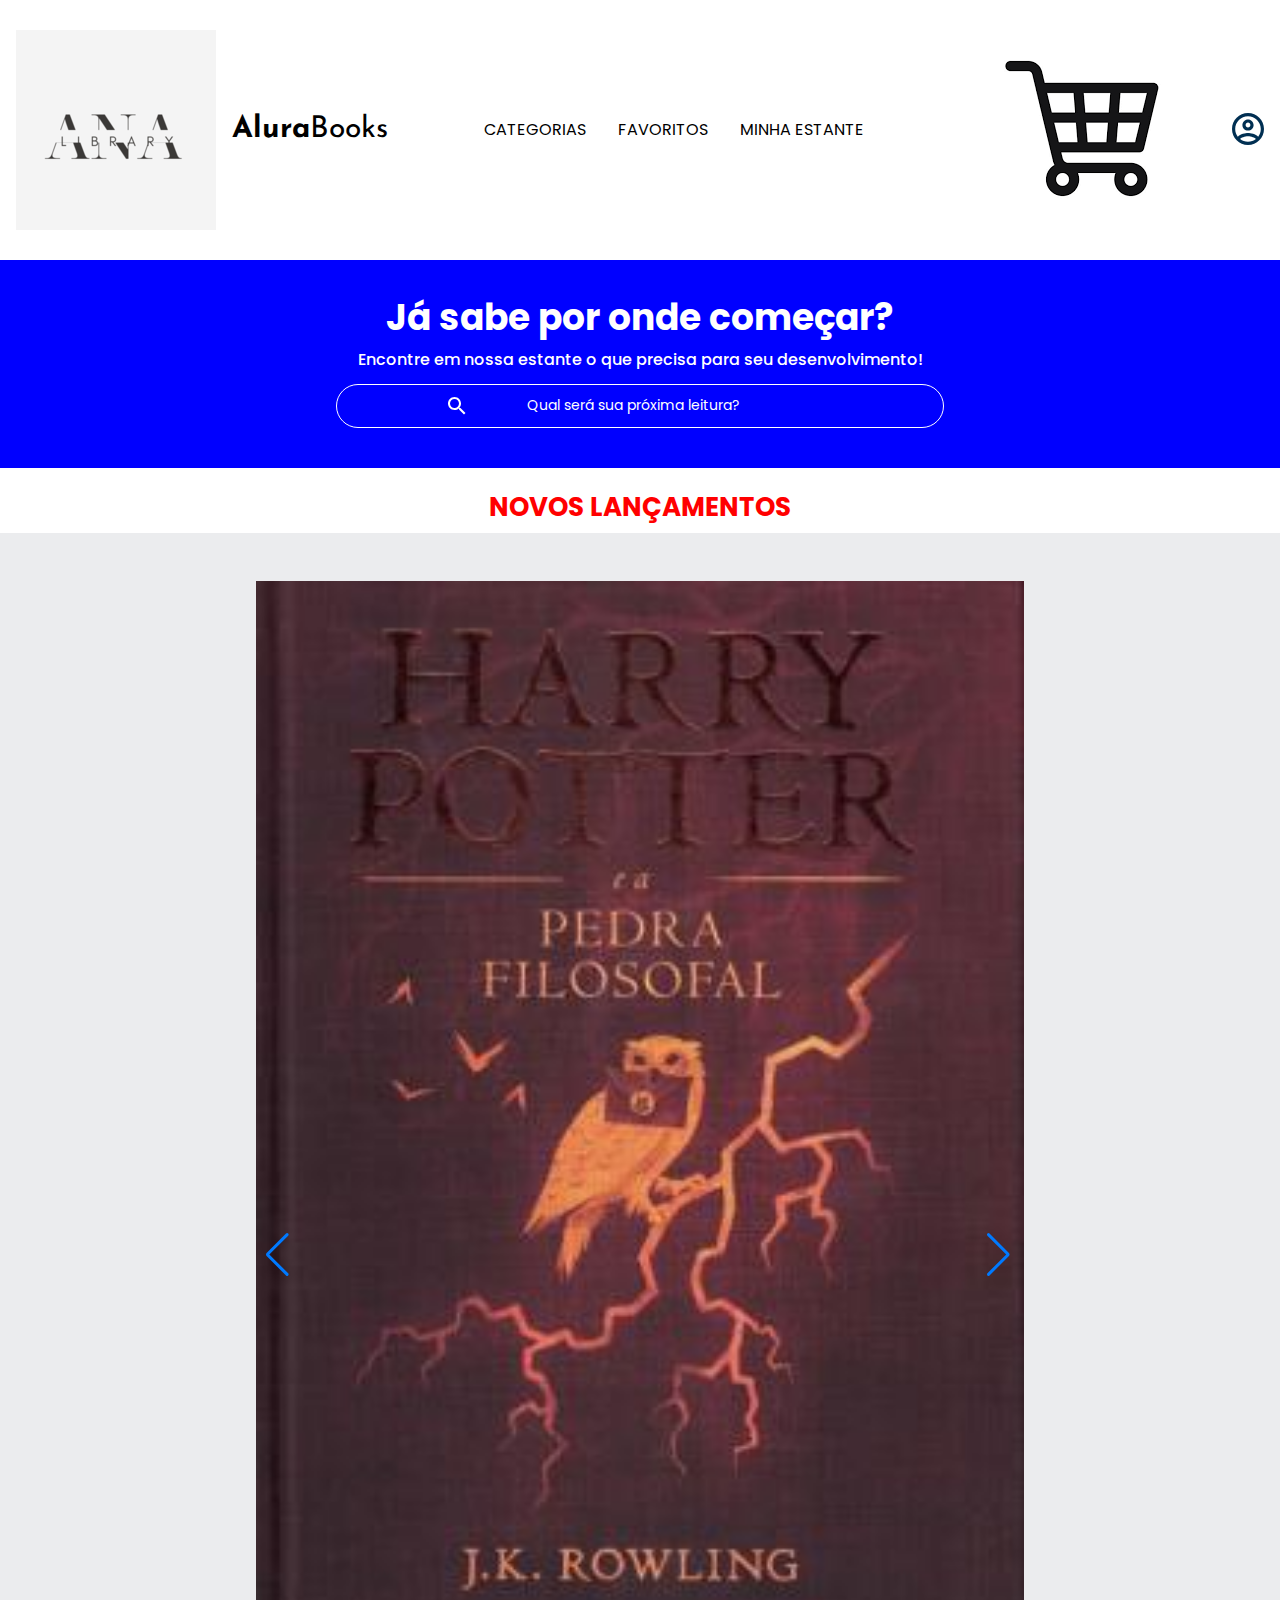
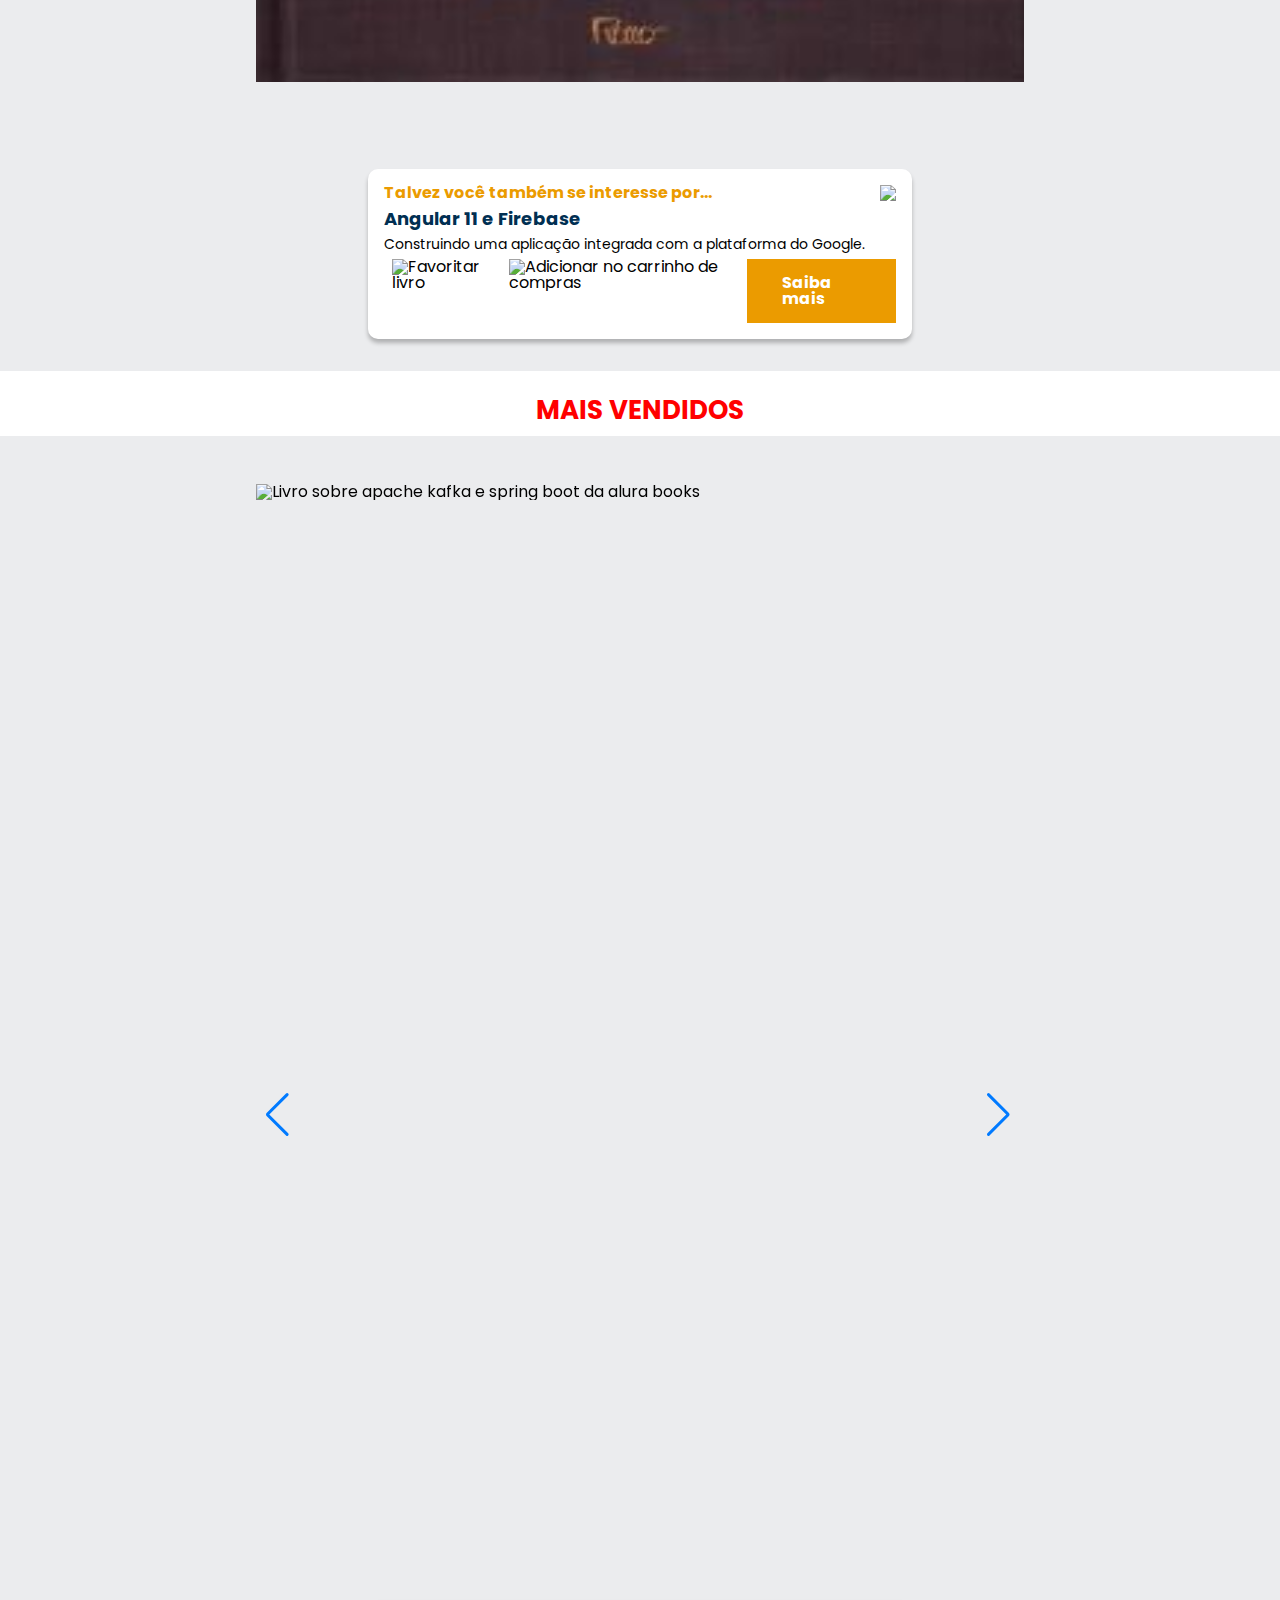
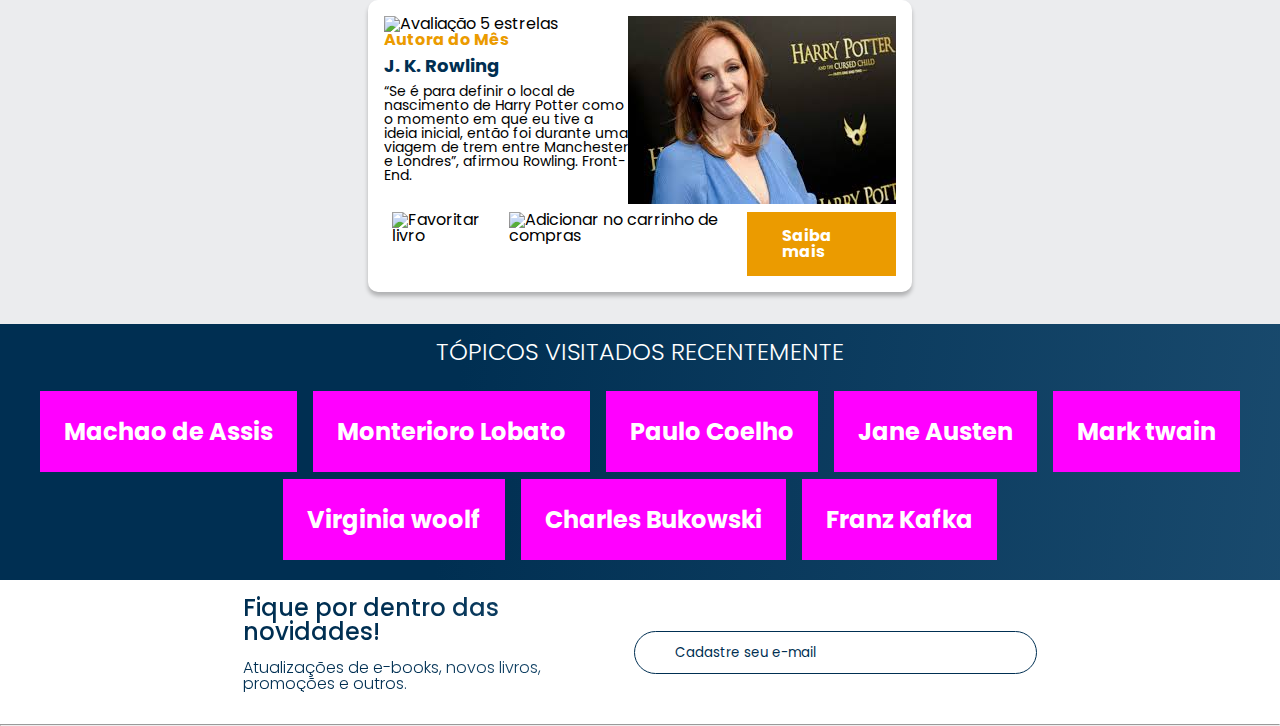
==== index.html @ 99ca9e41 "Update index.html" ====
<!DOCTYPE html>
<html>

<head>
    <meta charset="UTF-8">
    <meta name="viewport" content="width=device-width, initial-scale=1.0">
    <title>library</title>
    <link rel="stylesheet" href="reset.css">
    <link rel="preconnect" href="https://fonts.googleapis.com">
    <link rel="preconnect" href="https://fonts.gstatic.com" crossorigin>
    <link href="https://fonts.googleapis.com/css2?family=Poppins:wght@300;400;500;700&display=swap" rel="stylesheet">
    <link rel="stylesheet" href="https://unpkg.com/swiper@8/swiper-bundle.min.css" />
    <link href="https://fonts.googleapis.com/css2?family=Josefin+Sans:wght@400;700&display=swap" rel="stylesheet">
    <link rel="stylesheet" href="styles.css">
</head>

<body>
    <header class="cabeçalho">
        <div class="container">
            <input type="checkbox" id="menu" class="container__botao">
            <label for="menu" class="container__rotulo">
                <span class="cabeçalho__menu-hamburguer container__imagem"></span>
            </label>
            <ul class="lista-menu">
                <li class="lista-menu__titulo">Categorias</li>
                <li class="lista-menu__item">
                    <a href="#" class="lista-menu__link">Programação</a>
                </li>
                <li class="lista-menu__item">
                    <a href="#" class="lista-menu__link">Front-end</a>
                </li>
                <li class="lista-menu__item">
                    <a href="#" class="lista-menu__link">Infraestrutura</a>
                </li>
                <li class="lista-menu__item">
                    <a href="#" class="lista-menu__link">Business</a>
                </li>
                <li class="lista-menu__item">
                    <a href="#" class="lista-menu__link">Design & UX</a>
                </li>
            </ul>
            <img src="img/Black and Yellow Classy Personal Logo.png" alt="Logo da libray" class="container__imagem">
            <h1 class="container__titulo"><b class="container__titulo--negrito">Alura</b>Books</h1>
        </div>

        <ul class="opções">
            <input type="checkbox" id="opções-menu" class="opções__botão">
            <label for="opções-menu" class="opções__rotulo">
                <li class="opções__item">Categorias</li>
            </label>

            <ul class="lista-menu">
                <li class="lista-menu__item">
                    <a href="#" class="lista-menu__link">Programação</a>
                </li>
                <li class="lista-menu__item">
                    <a href="#" class="lista-menu__link">Front-end</a>
                </li>
                <li class="lista-menu__item">
                    <a href="#" class="lista-menu__link">Infraestrutura</a>
                </li>
                <li class="lista-menu__item">
                    <a href="#" class="lista-menu__link">Business</a>
                </li>
                <li class="lista-menu__item">
                    <a href="#" class="lista-menu__link">Design & UX</a>
                </li>
            </ul>

            <li class="opções__item"><a href="#" class="opções__link">Favoritos</a></li>
            <li class="opções__item"><a href="#" class="opções__link">Minha estante</a></li>
        </ul>

        <div class="container">
            <a href="#"><img src="img/Favoritos.svg" alt="Meus favoritos"
                    class="container__imagem container__imagem-transparente"></a>
            <a href="#" class="container__link">
                <img src="img/images.png" alt="Carrinhos de compras" class="container__imagem">
                <p class="container__texto">Minha sacola</p>
            </a>
            <a href="#" class="container__link">
                <img src="img/Usuario.svg" alt="Meu perfil" class="container__imagem">
                <p class="container__texto">Meu perfil</p>
            </a>
        </div>
    </header>
    <section class="banner">
        <h2 class="banner__titulo">Já sabe por onde começar?</h2>
        <p class="banner__texto">Encontre em nossa estante o que precisa para seu desenvolvimento!</p>
        <input type="search" class="banner__pesquisa" placeholder="Qual será sua próxima leitura?">
    </section>
    <section class="carrossel">
        <h2 class="carrossel__titulo">Novos lançamentos</h2>
        <!-- Slider main container -->
        <div class="carrossel__container">
            <div class="swiper">
                <!-- Additional required wrapper -->
                <!-- If we need pagination -->
                <div class="swiper-pagination"></div>

                <div class="swiper-wrapper">
                    <!-- Slides -->
                    <div class="swiper-slide"><img src="img/4164035.jpg"
                            alt="Livro sobre harry potter"></div>
                    <div class="swiper-slide"><img src="img/7957bcfc1da0d80e512e106b49c8966b.jpg"
                            alt="Livro sobre harry potter"></div>
                    <div class="swiper-slide"><img src="img/Harry_Potter_E_As_Reliquias_Da_Morte_-_Capa_Dura416409.2.jpg"
                            alt="Livro sobre harry potter"></div>
                    <div class="swiper-slide"><img src="img/Guia Front-end.svg" alt="Livro Guia front end"></div>
                    <div class="swiper-slide"><img src="img/Portugol.svg" alt="Livro sobre portugol"></div>
                    <div class="swiper-slide"><img src="img/Acessibilidade.svg" alt="livro sobre acessibilidade"></div>
                </div>

                <!-- If we need navigation buttons -->
                <div class="swiper-button-prev"></div>
                <div class="swiper-button-next"></div>
            </div>

            <div class="card">
                <!-- 1º linha -->
                <div class="card__descrição">
                    <!-- 1º coluna -->
                    <div class="descrição">
                        <h3 class="descrição__titulo">Talvez você também se interesse por...</h3>
                        <h2 class="descrição__titulo-livro">Angular 11 e Firebase</h2>
                        <p class="descrição__texto">Construindo uma aplicação integrada com a plataforma do Google.</p>
                    </div>
                    <!-- 2º coluna -->
                    <img src="img/Angular.svg" class="descrição__imagem">
                </div>

                <!-- 2º linha -->
                <div class="card__botões">
                    <!-- 1º coluna -->
                    <ul class="botões">
                        <li class="botões__item"><img src="img/Favoritos.svg" alt="Favoritar livro"></li>
                        <li class="botões__item"><img src="img/Compras.svg" alt="Adicionar no carrinho de compras"></li>
                    </ul>
                    <!-- 2º coluna -->
                    <a href="#" class="botões__ancora">Saiba mais</a>
                </div>
            </div>
        </div>
    </section>

    <section class="carrossel">
        <h2 class="carrossel__titulo">Mais vendidos</h2>
        <!-- Slider main container -->
        <div class="carrossel__container">
            <div class="swiper">
                <!-- Additional required wrapper -->
                <!-- If we need pagination -->
                <div class="swiper-pagination"></div>

                <div class="swiper-wrapper">
                    <!-- Slides -->
                    <div class="swiper-slide"><img src="img/ApacheKafka.svg"
                            alt="Livro sobre apache kafka e spring boot da alura books"></div>
                    <div class="swiper-slide"><img src="img/Liderança.svg"
                            alt="Livro sobre liderança em design da alura books"></div>
                    <div class="swiper-slide"><img src="img/Javascript.svg"
                            alt="Livro sobre javascript assertivo da alurabooks"></div>
                    <div class="swiper-slide"><img src="img/Guia Front-end.svg" alt="Livro Guia front end"></div>
                    <div class="swiper-slide"><img src="img/Portugol.svg" alt="Livro sobre portugol"></div>
                    <div class="swiper-slide"><img src="img/Acessibilidade.svg" alt="livro sobre acessibilidade"></div>
                </div>

                <!-- If we need navigation buttons -->
                <div class="swiper-button-prev"></div>
                <div class="swiper-button-next"></div>
            </div>

            <div class="card">
                <!-- 1º linha -->
                <div class="card__descrição">
                    <!-- 1º coluna -->
                    <div class="descrição">
                        <img src="img/Estrelinhas.svg" alt="Avaliação 5 estrelas">
                        <h3 class="descrição__titulo">Autora do Mês</h3>
                        <h2 class="descrição__titulo-livro">J. K. Rowling</h2>
                        <p class="descrição__texto"> “Se é para definir o local de nascimento de Harry Potter como o momento em que eu tive a ideia inicial, então foi durante uma viagem de trem entre Manchester e Londres”, afirmou Rowling.
                            Front-End.
                        </p>
                    </div>
                    <!-- 2º coluna -->
                    <img src="img/images.jpeg" class="descrição__imagem">
                </div>

                <!-- 2º linha -->
                <div class="card__botões">
                    <!-- 1º coluna -->
                    <ul class="botões">
                        <li class="botões__item"><img src="img/Favoritos.svg" alt="Favoritar livro"></li>
                        <li class="botões__item"><img src="img/Compras.svg" alt="Adicionar no carrinho de compras"></li>
                    </ul>
                    <!-- 2º coluna -->
                    <a href="#" class="botões__ancora">Saiba mais</a>
                </div>
            </div>
        </div>
    </section>

    <section class="tópicos">
        <h2 class="tópicos__titulo">TÓPICOS VISITADOS RECENTEMENTE</h2>
        <ul class="tópicos__lista">
            <li class="tópicos__item">
                <a href="#" class="tópicos__link">Machao de Assis</a>
            </li>
            <li class="tópicos__item">
                <a href="#" class="tópicos__link">Monterioro Lobato</a>
            </li>
            <li class="tópicos__item">
                <a href="#" class="tópicos__link">Paulo Coelho</a>
            </li>
            <li class="tópicos__item">
                <a href="#" class="tópicos__link">Jane Austen</a>
            </li>
            <li class="tópicos__item">
                <a href="#" class="tópicos__link">Mark twain</a>
            </li>
            <li class="tópicos__item">
                <a href="#" class="tópicos__link">Virginia woolf</a>
            </li>
            <li class="tópicos__item">
                <a href="#" class="tópicos__link">Charles Bukowski</a>
            </li>
            <li class="tópicos__item">
                <a href="#" class="tópicos__link">Franz Kafka</a>
            </li>
        </ul>
    </section>

    <section class="contato">
        <div class="contato__descrição">
            <h2 class="contato__titulo">Fique por dentro das novidades!</h2>
            <p class="contato__texto">Atualizações de e-books, novos livros, promoções e outros.</p>
        </div>
        <input type="email" placeholder="Cadastre seu e-mail" class="contato__email">
    </section>

    <hr />

   
    </script>
</body>

</html>
---- styles.css ----
@import url("styles/header.css");
@import url("styles/banner.css");
@import url("styles/carrossel.css");
@import url("styles/topicos.css");
@import url("styles/contato.css");
@import url("styles/rodapé.css");

:root {
    --cor-de-fundo: #EBECEE;
    --branco: #FFFFFF;
    --laranja: #EB9B00;
    --azul-degrade: linear-gradient(97.54deg, #002F52 35.49%, #326589 165.37%);
    --fonte-principal: "Poppins";
    --azul: #002F52;
    --fonte-secundario: "Josefin Sans";
    --preto: #000000;
    --cinza: #474646;
    --cinza-claro: #858585;
}

body {
    background-color: var(--cor-de-fundo);
    font-family: var(--fonte-principal);
    font-size: 16px;
    font-weight: 400;
}
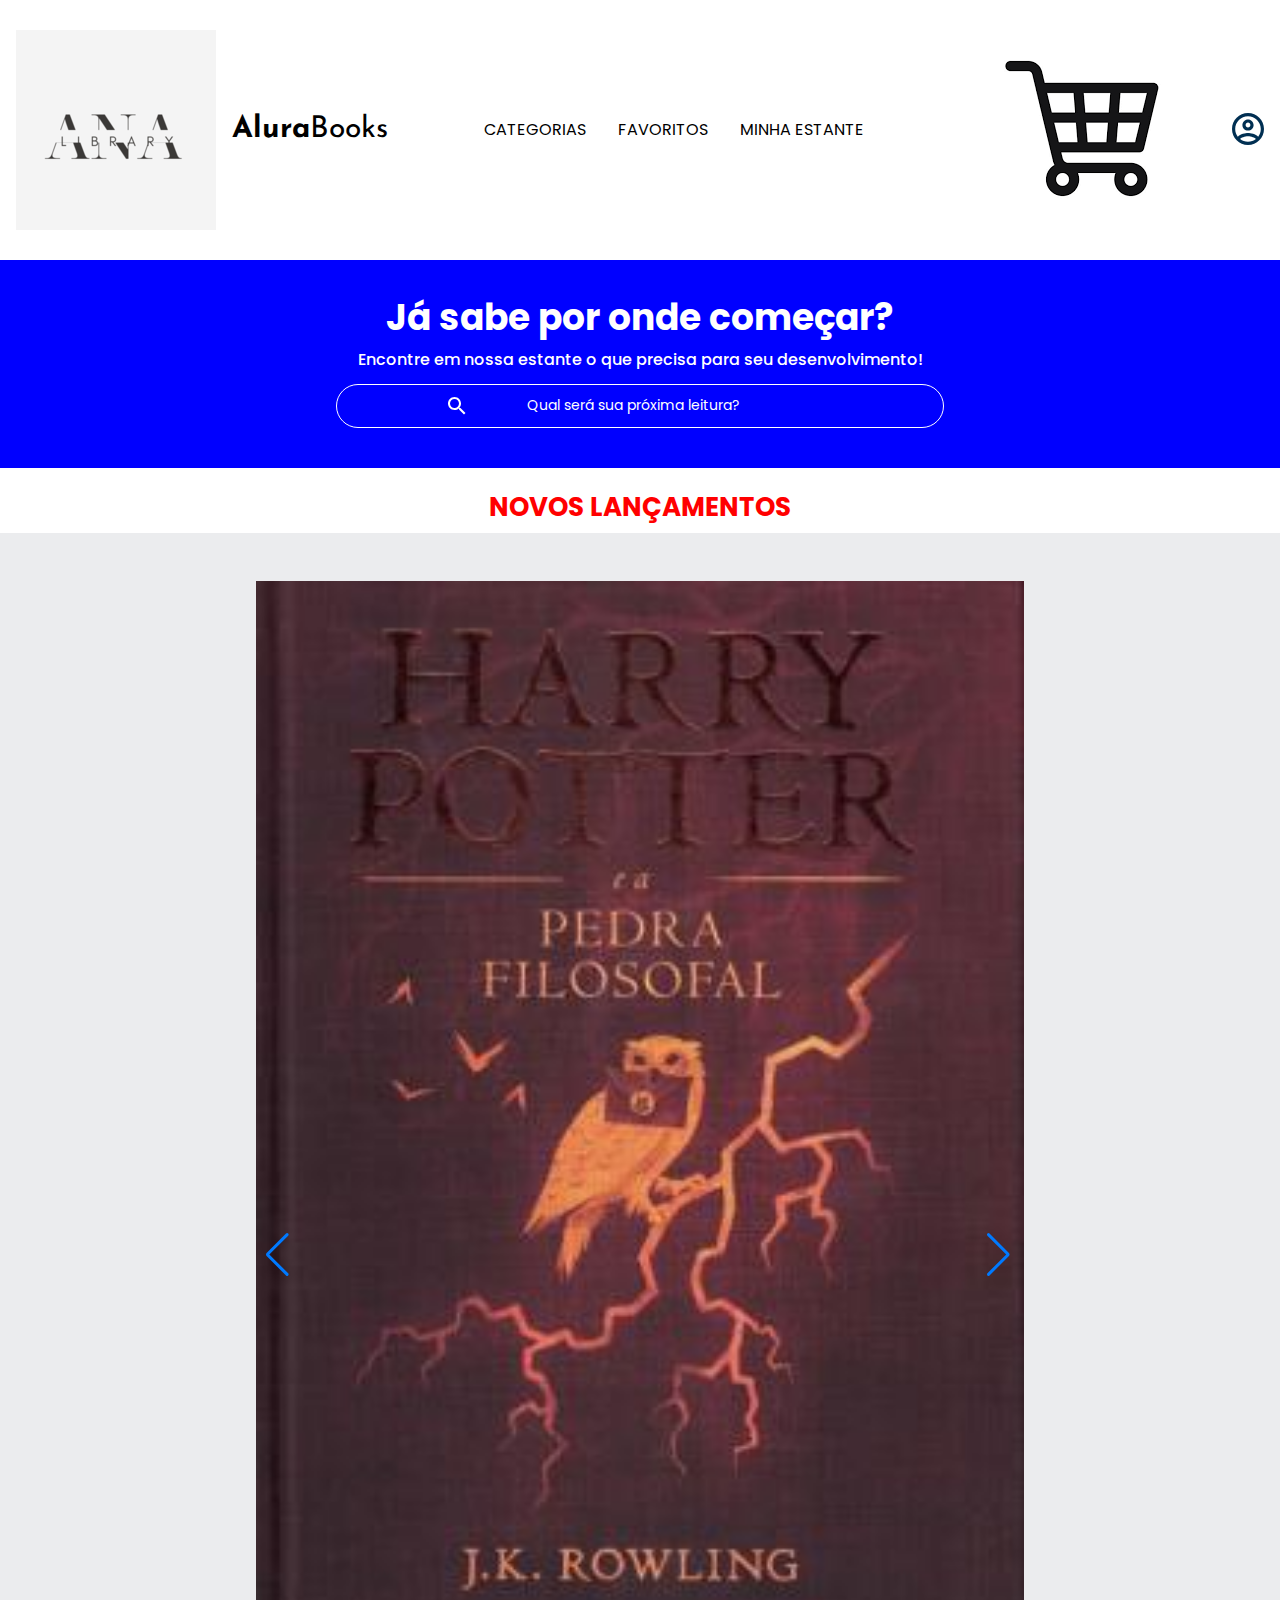
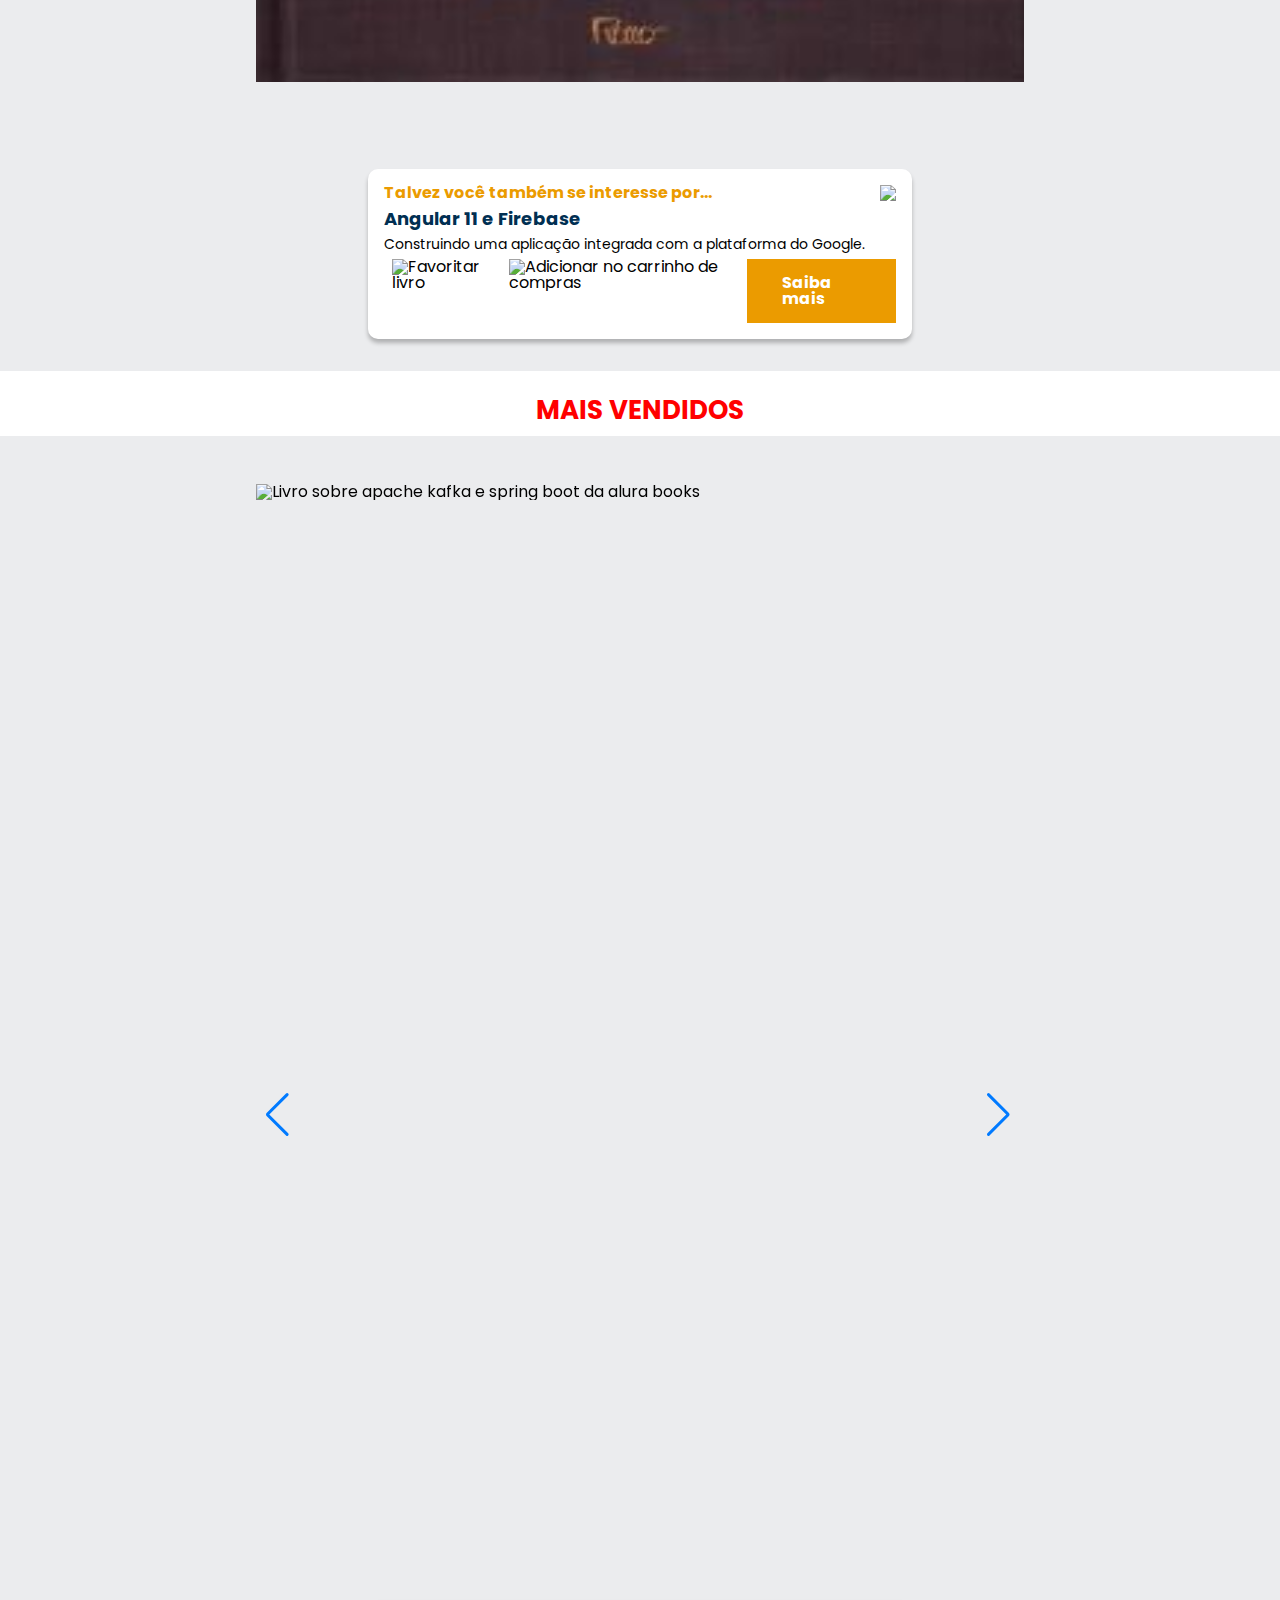
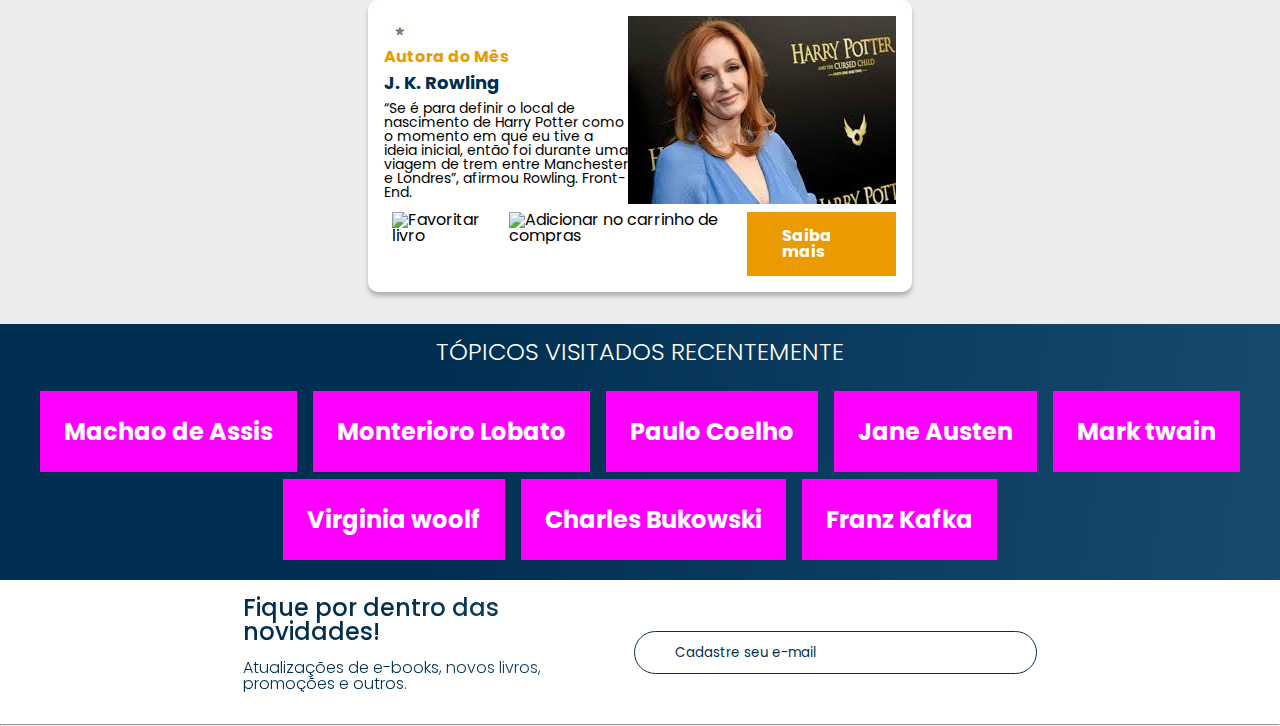
==== commit ecfa16d8: "Update index.html" ====
--- a/index.html
+++ b/index.html
@@ -176,7 +176,7 @@
                 <div class="card__descrição">
                     <!-- 1º coluna -->
                     <div class="descrição">
-                        <img src="img/Estrelinhas.svg" alt="Avaliação 5 estrelas">
+                        <img src="img/7dc66c9e-4aba-4592-a728-1fb5822ed86c-607eb6dacf459cc85316566155200579-1024-1024 .jpeg" alt="Avaliação 5 estrelas">
                         <h3 class="descrição__titulo">Autora do Mês</h3>
                         <h2 class="descrição__titulo-livro">J. K. Rowling</h2>
                         <p class="descrição__texto"> “Se é para definir o local de nascimento de Harry Potter como o momento em que eu tive a ideia inicial, então foi durante uma viagem de trem entre Manchester e Londres”, afirmou Rowling.
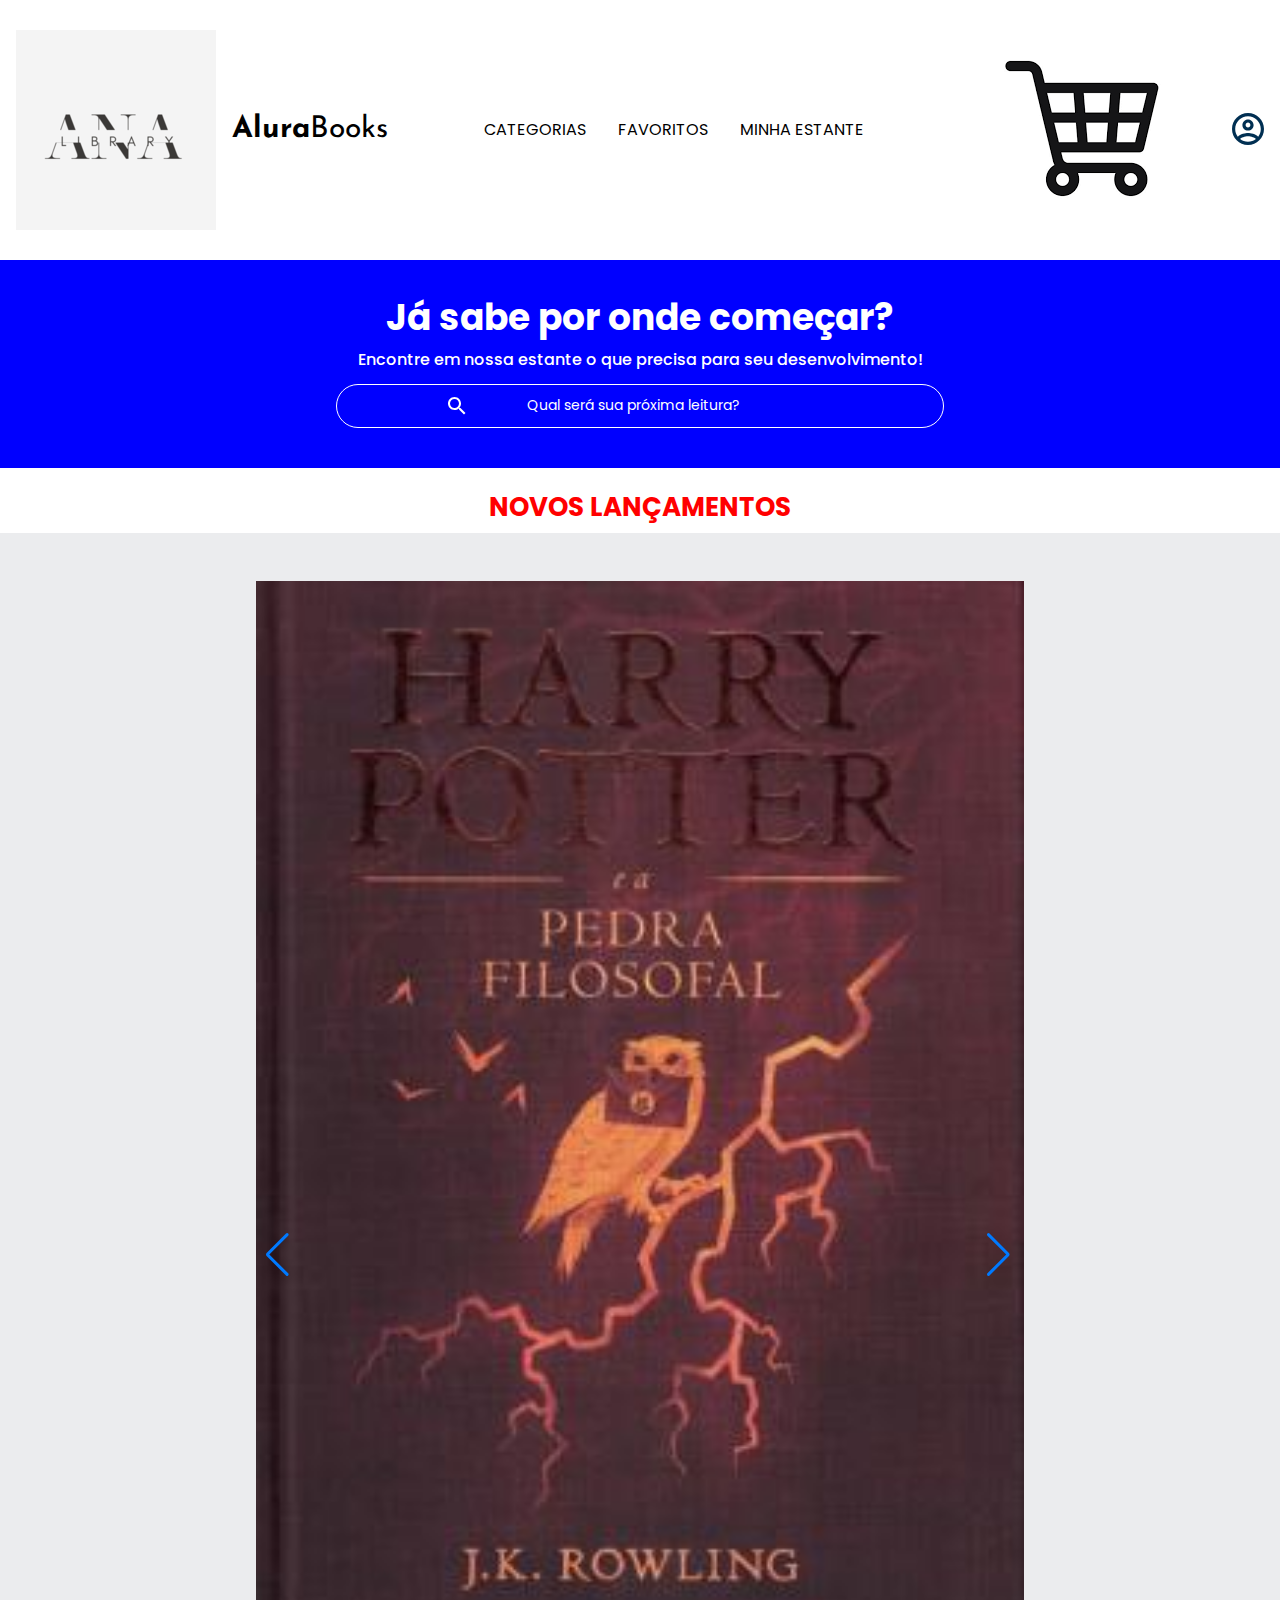
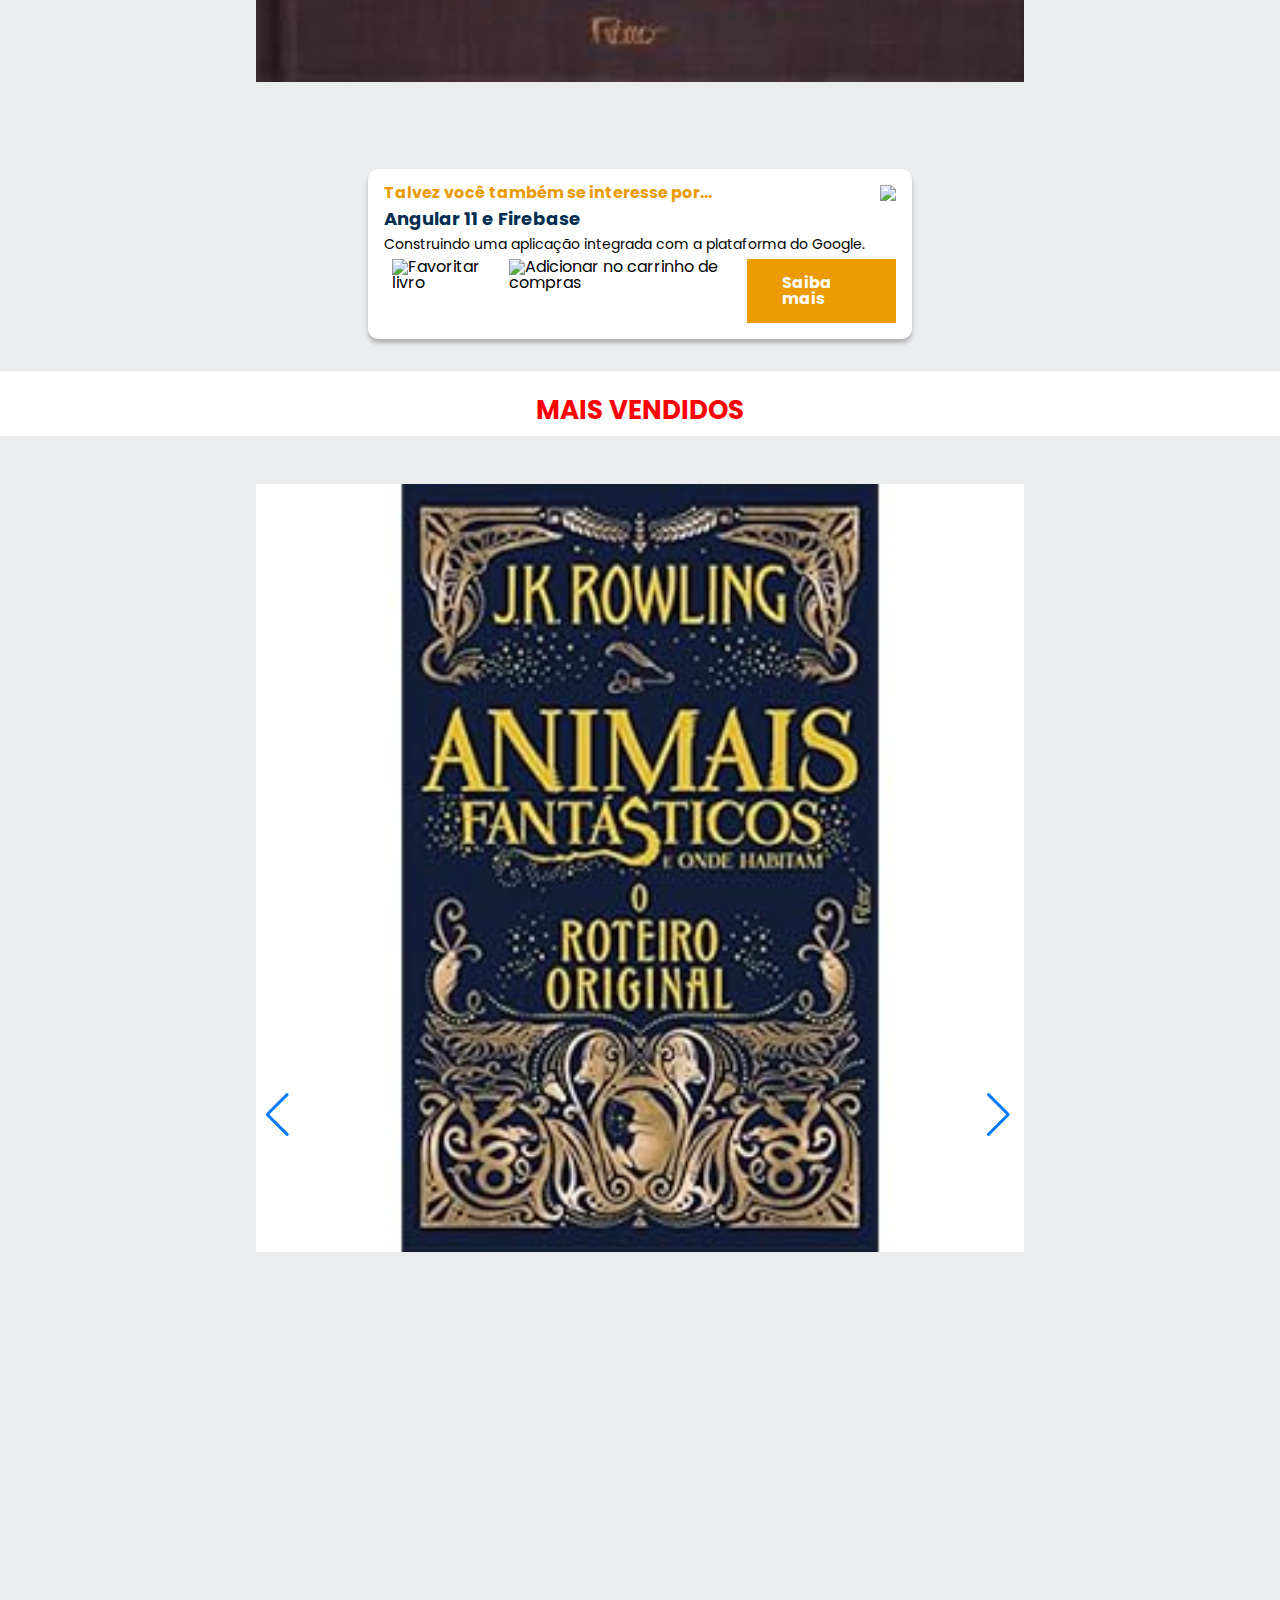
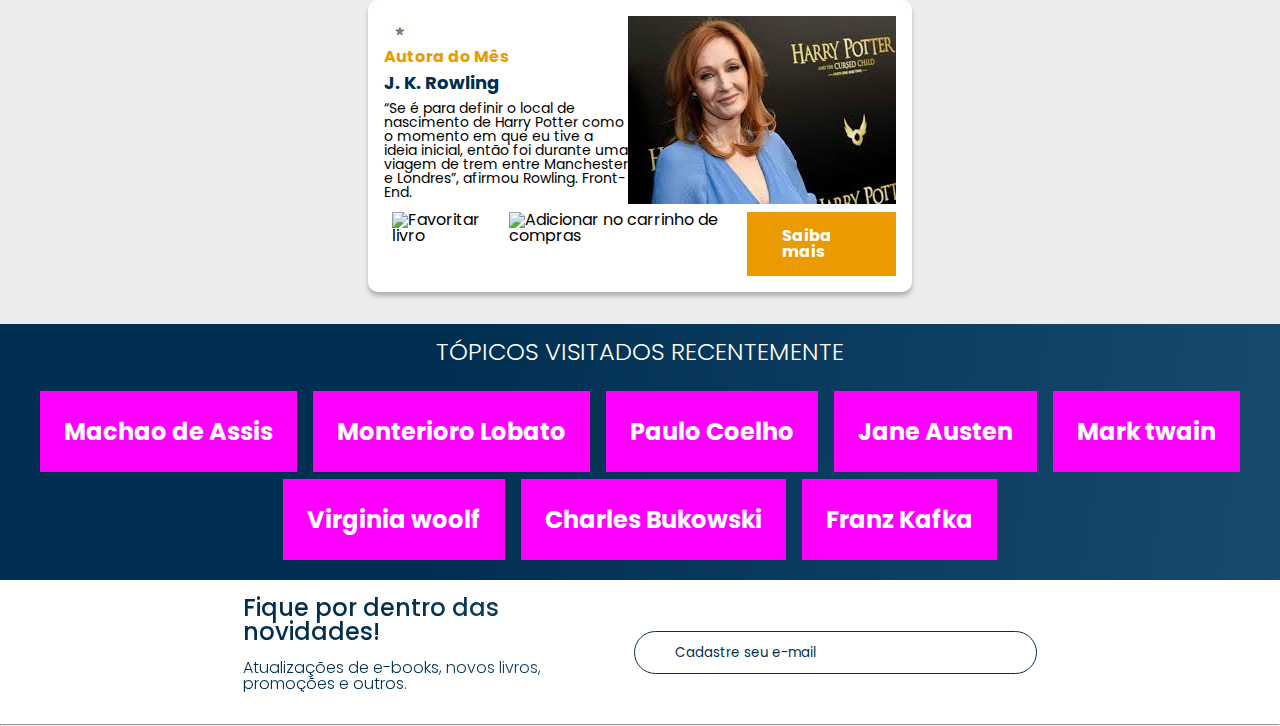
==== commit f4851885: "Update index.html" ====
--- a/index.html
+++ b/index.html
@@ -107,9 +107,9 @@
                             alt="Livro sobre harry potter"></div>
                     <div class="swiper-slide"><img src="img/Harry_Potter_E_As_Reliquias_Da_Morte_-_Capa_Dura416409.2.jpg"
                             alt="Livro sobre harry potter"></div>
-                    <div class="swiper-slide"><img src="img/Guia Front-end.svg" alt="Livro Guia front end"></div>
-                    <div class="swiper-slide"><img src="img/Portugol.svg" alt="Livro sobre portugol"></div>
-                    <div class="swiper-slide"><img src="img/Acessibilidade.svg" alt="livro sobre acessibilidade"></div>
+                    <div class="swiper-slide"><img src="img/51B+7ZIsOsL._SR290,290_.jpg" alt="Livro Guia front end"></div>
+                    <div class="swiper-slide"><img src="img/61tk0xw+V2L._SR290,290_.jpg" alt="Livro sobre portugol"></div>
+                    <div class="swiper-slide"><img src="img/capas-de-livros-through-the-breaking.jpg" alt="livro sobre acessibilidade"></div>
                 </div>
 
                 <!-- If we need navigation buttons -->
@@ -155,7 +155,7 @@
 
                 <div class="swiper-wrapper">
                     <!-- Slides -->
-                    <div class="swiper-slide"><img src="img/ApacheKafka.svg"
+                    <div class="swiper-slide"><img src="img/61tk0xw+V2L._SR290,290_.jpg"
                             alt="Livro sobre apache kafka e spring boot da alura books"></div>
                     <div class="swiper-slide"><img src="img/Liderança.svg"
                             alt="Livro sobre liderança em design da alura books"></div>
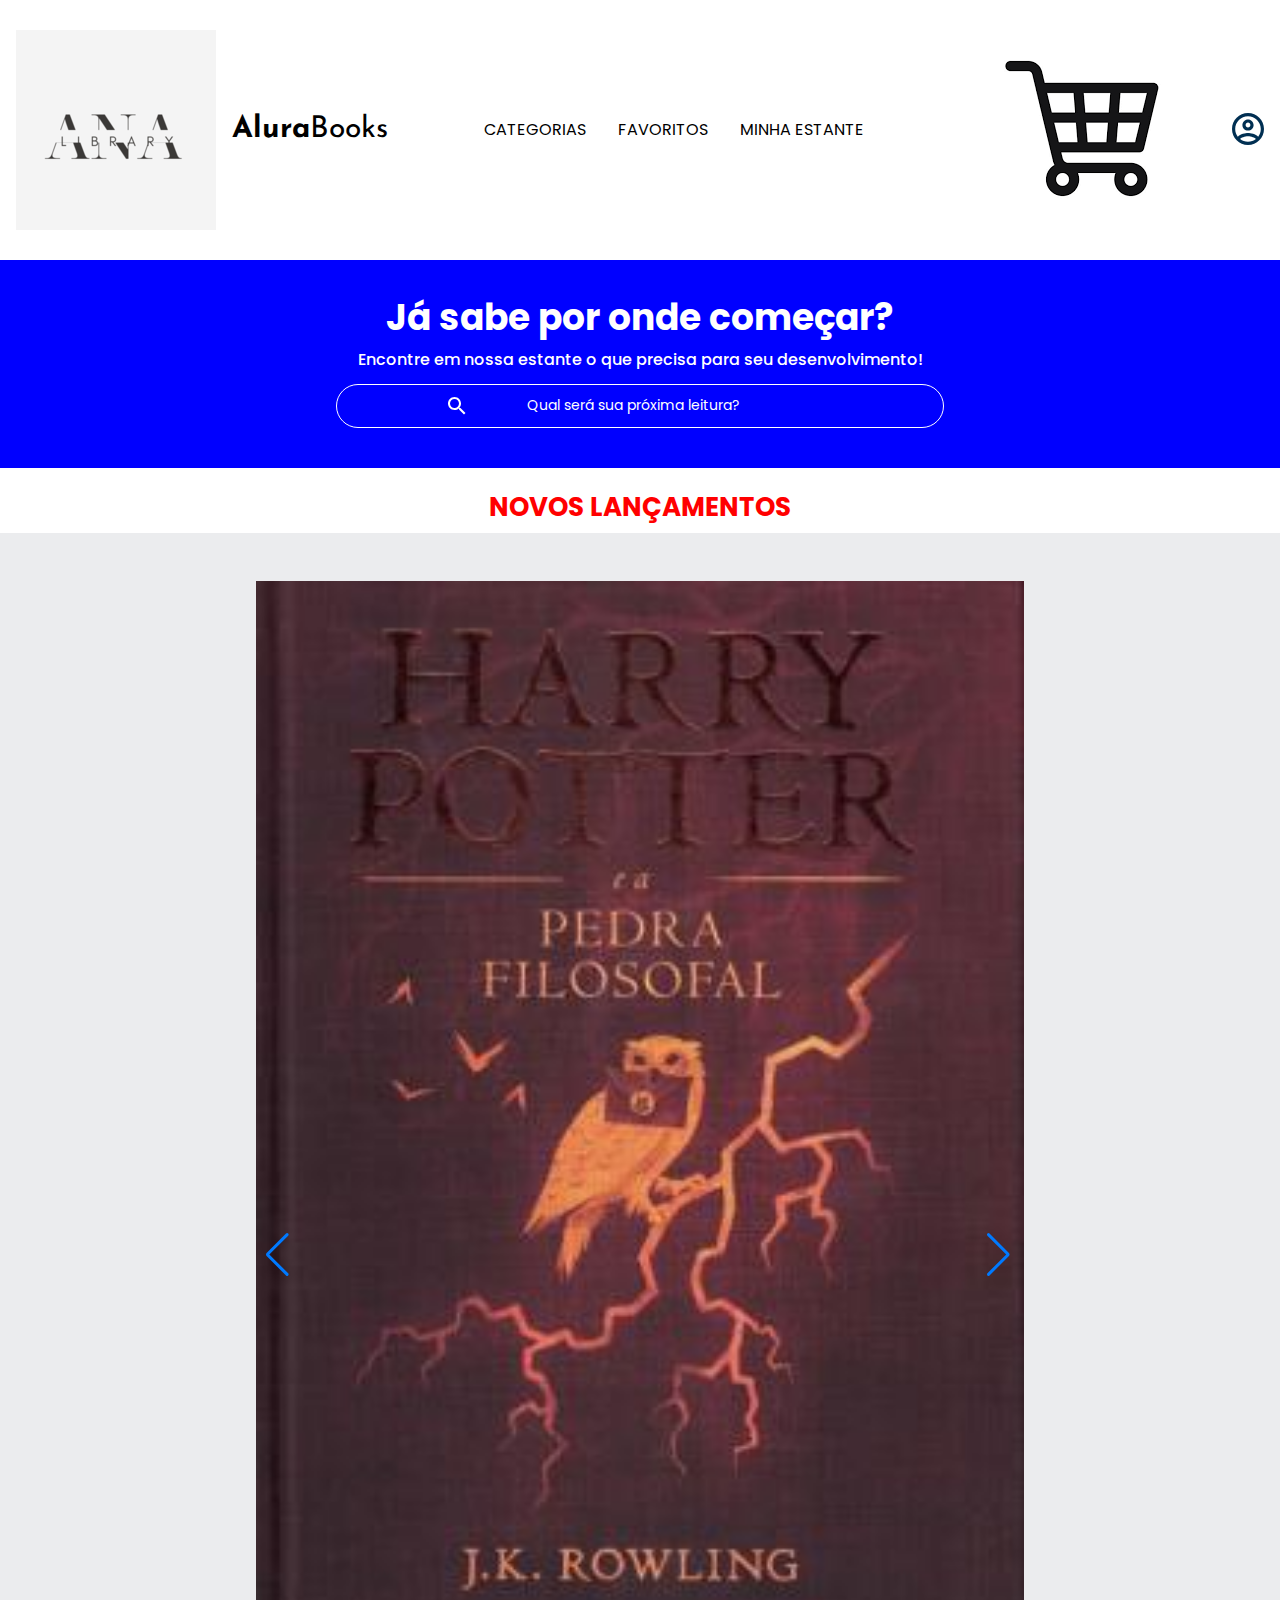
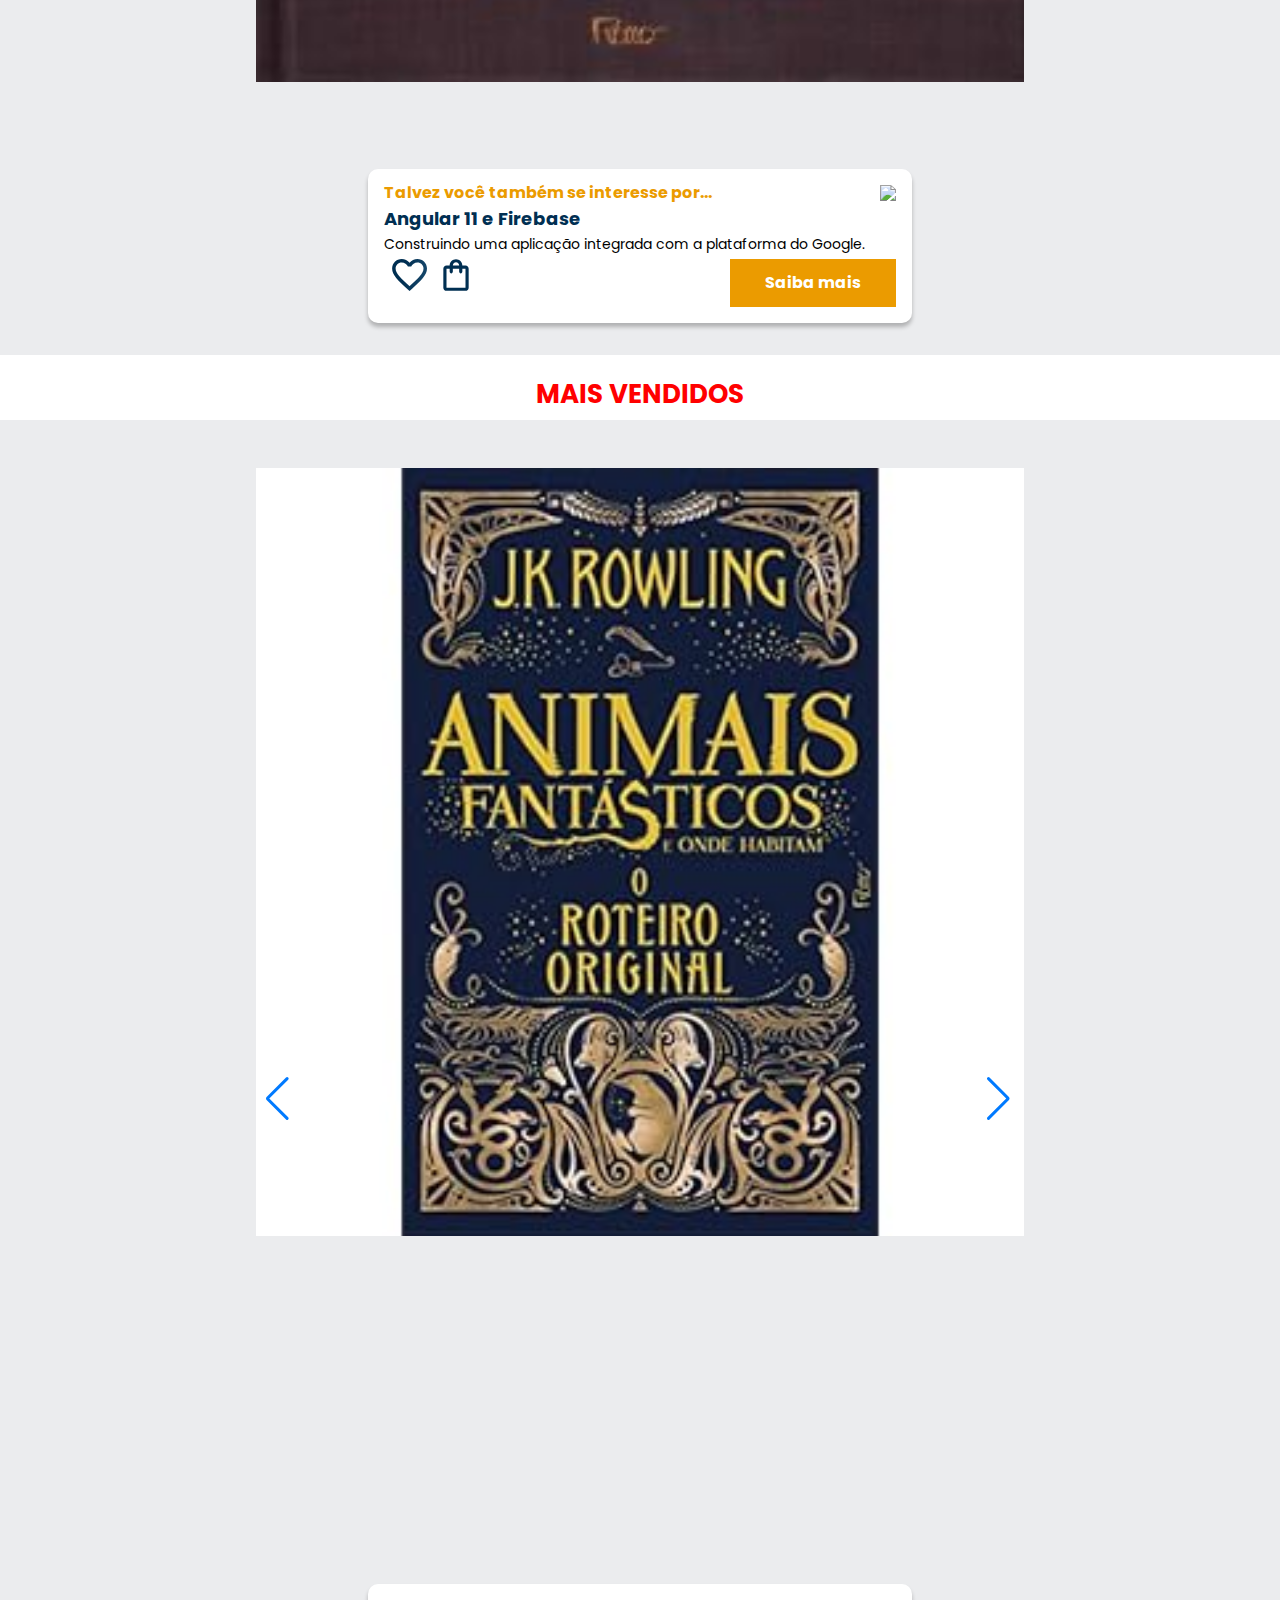
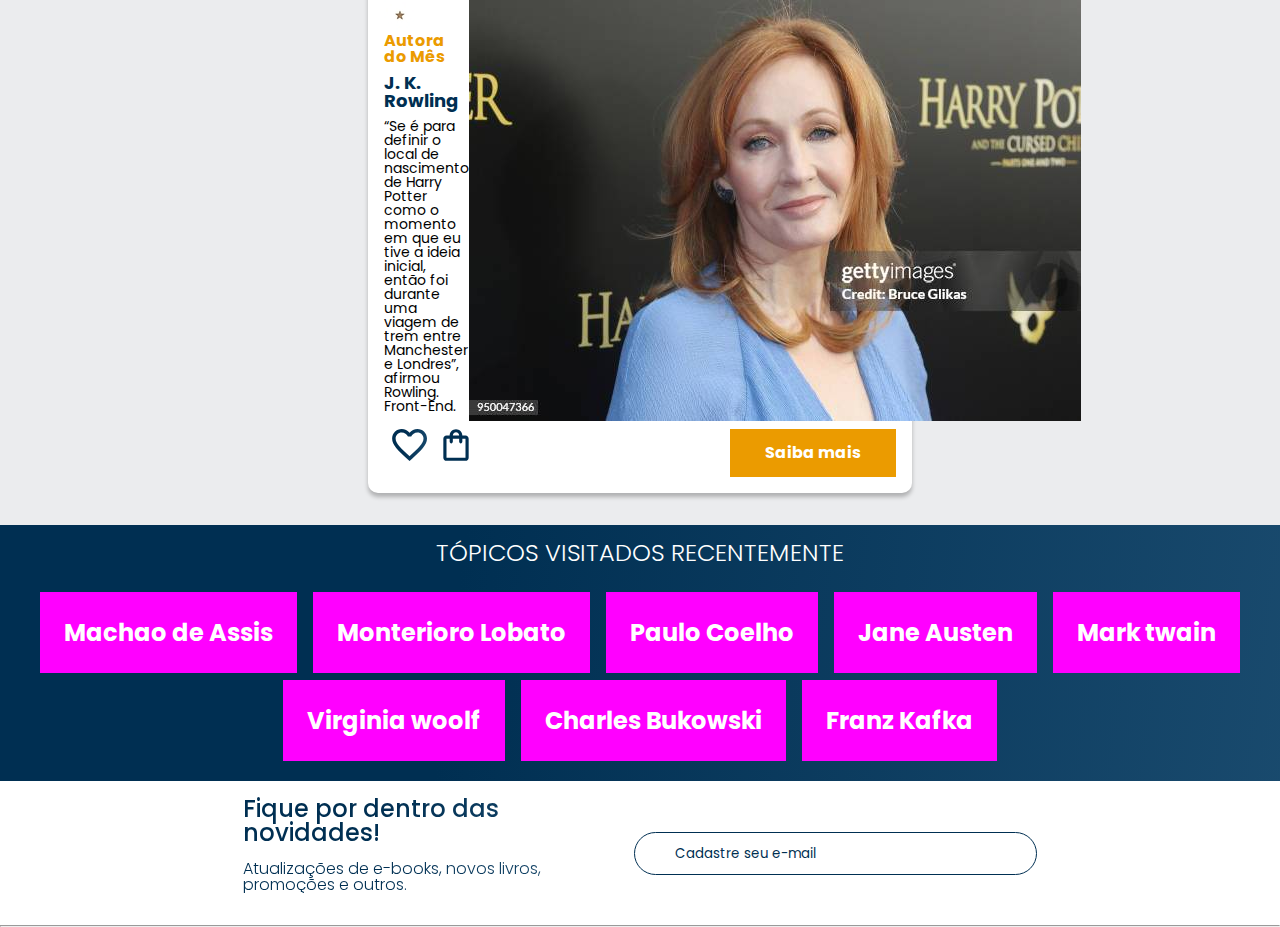
==== commit 8407867c: "Update index.html" ====
--- a/index.html
+++ b/index.html
@@ -184,7 +184,7 @@
                         </p>
                     </div>
                     <!-- 2º coluna -->
-                    <img src="img/images.jpeg" class="descrição__imagem">
+                    <img src="img/gettyimages-950047366-612x612.jpg" class="descrição__imagem">
                 </div>
 
                 <!-- 2º linha -->
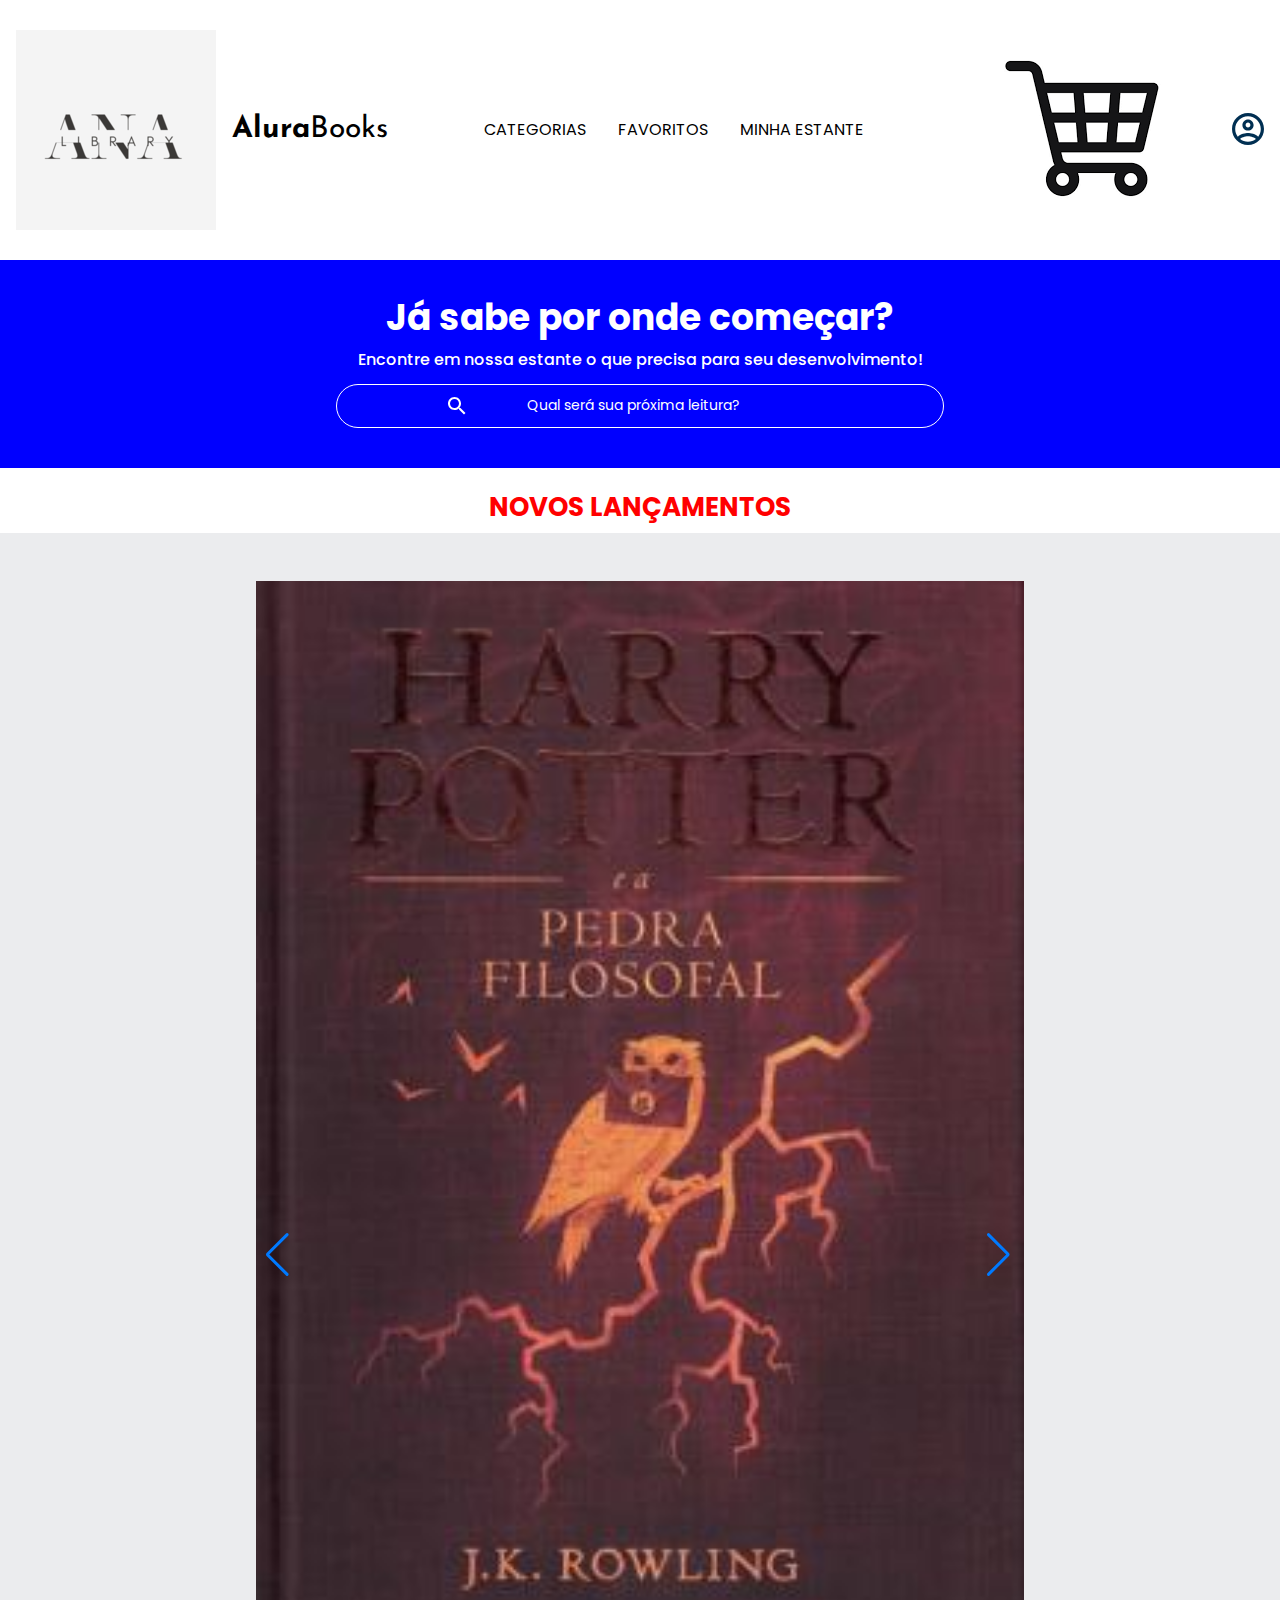
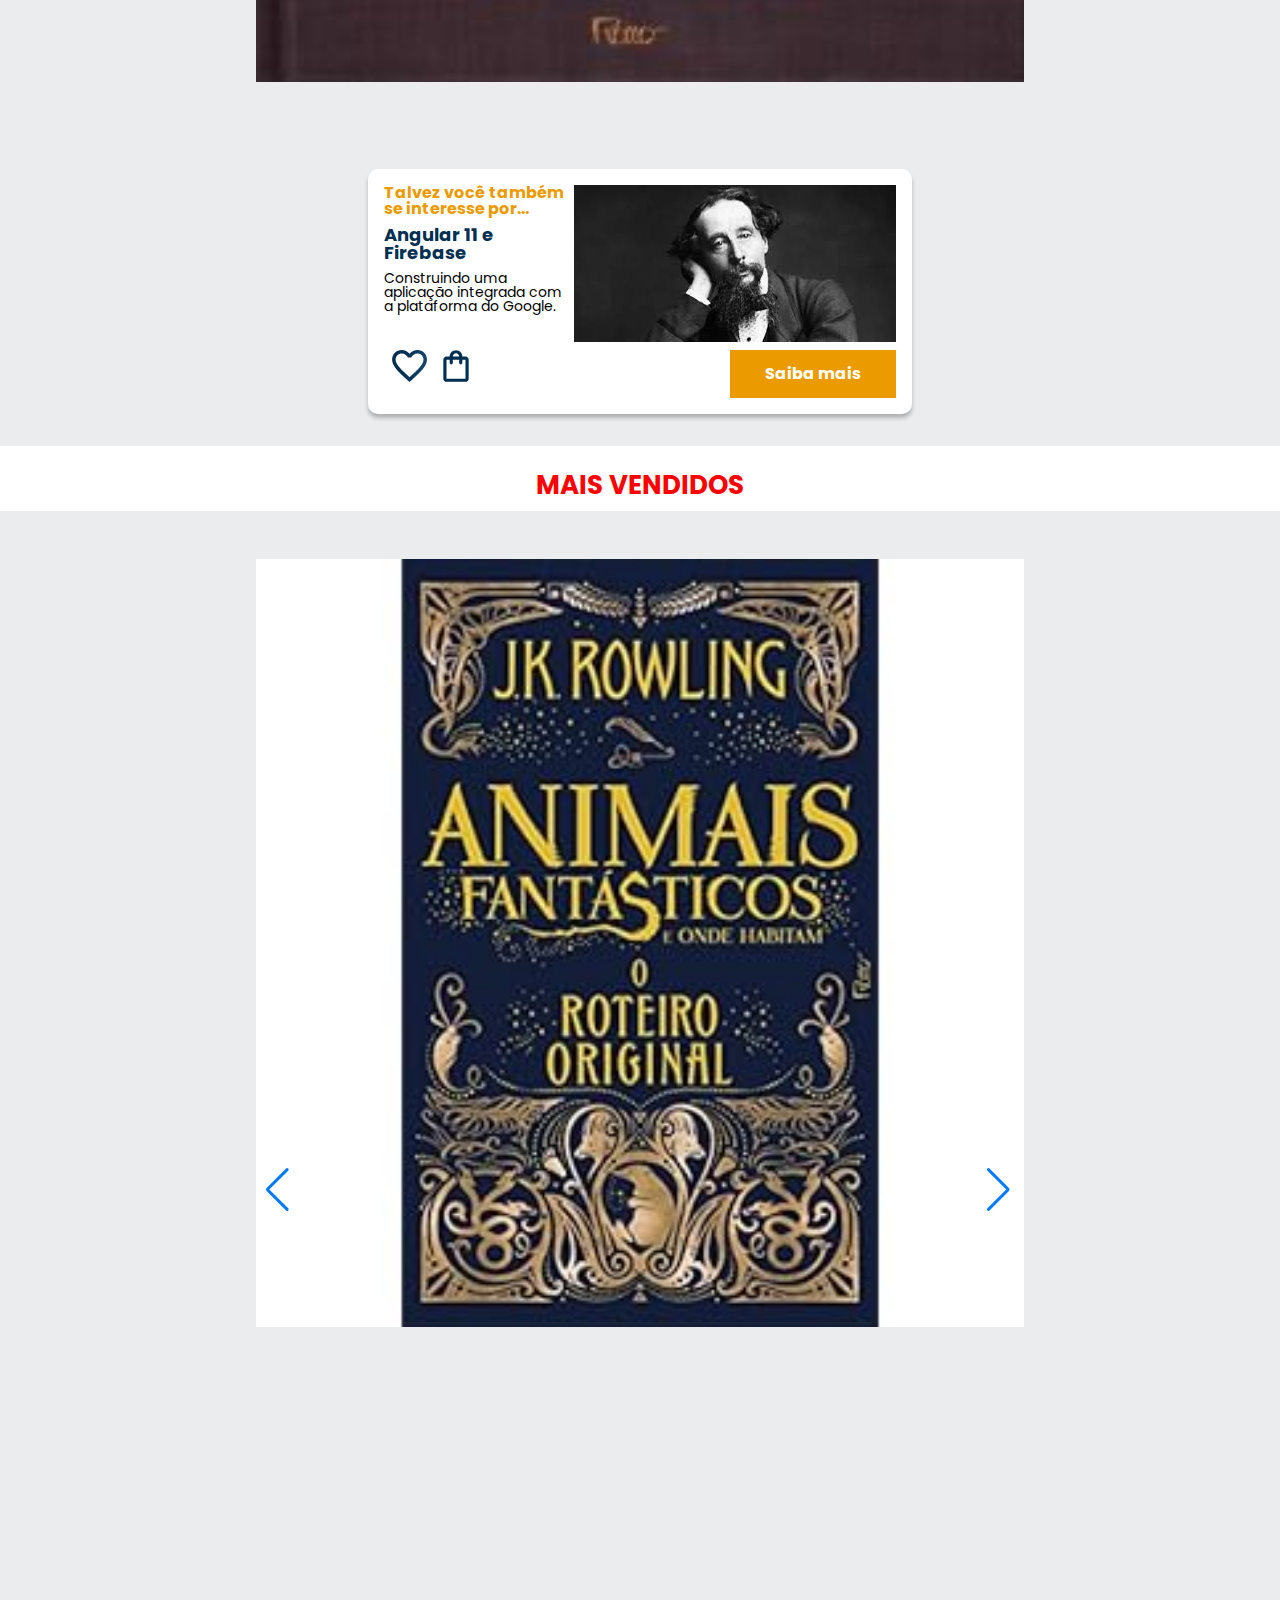
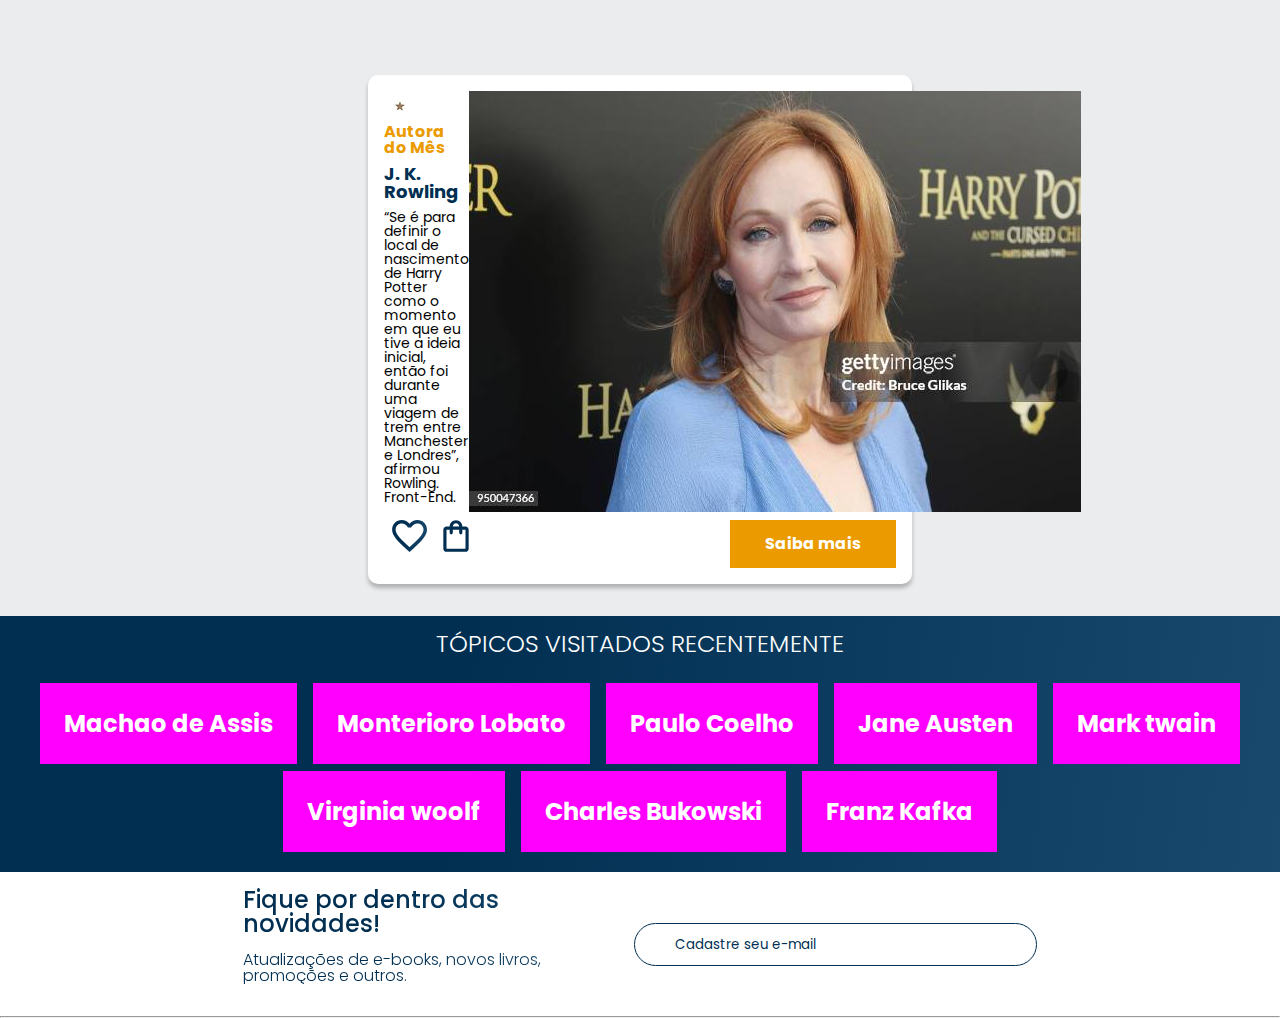
==== commit ae13f0c6: "Update index.html" ====
--- a/index.html
+++ b/index.html
@@ -127,7 +127,7 @@
                         <p class="descrição__texto">Construindo uma aplicação integrada com a plataforma do Google.</p>
                     </div>
                     <!-- 2º coluna -->
-                    <img src="img/Angular.svg" class="descrição__imagem">
+                    <img src="img/images.jpeg" class="descrição__imagem">
                 </div>
 
                 <!-- 2º linha -->
